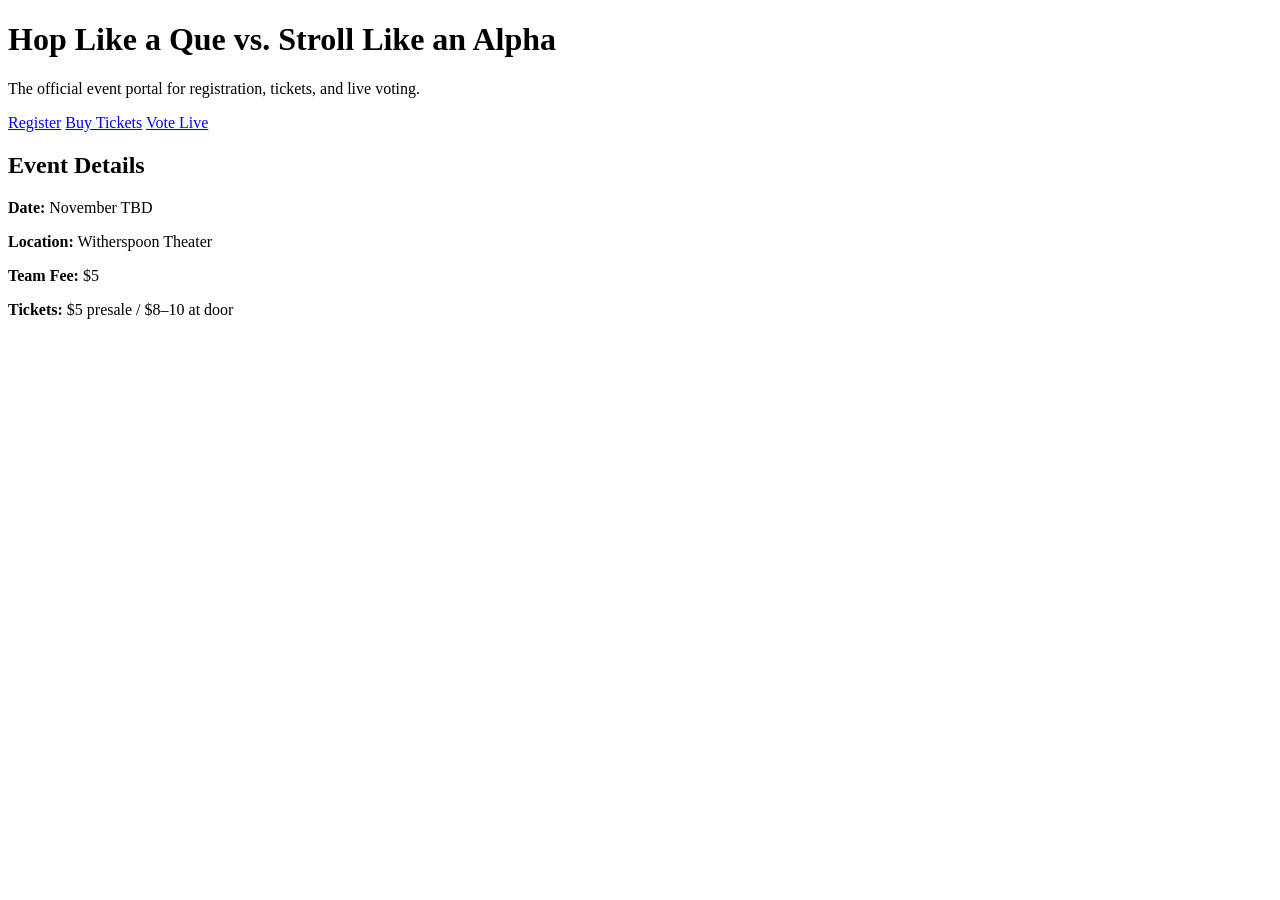
==== hop-vs-stroll-portal/index.html @ fe30f762 "Create index.html" ====
<!DOCTYPE html>
<html lang="en">
<head>
  <meta charset="UTF-8" />
  <meta name="viewport" content="width=device-width, initial-scale=1.0" />
  <title>Hop vs Stroll Portal</title>
  <link rel="stylesheet" href="style.css" />
</head>
<body>
  <header class="hero">
    <h1>Hop Like a Que vs. Stroll Like an Alpha</h1>
    <p>The official event portal for registration, tickets, and live voting.</p>
    <div class="buttons">
      <a href="register.html">Register</a>
      <a href="tickets.html">Buy Tickets</a>
      <a href="vote.html">Vote Live</a>
    </div>
  </header>

  <section class="card">
    <h2>Event Details</h2>
    <p><strong>Date:</strong> November TBD</p>
    <p><strong>Location:</strong> Witherspoon Theater</p>
    <p><strong>Team Fee:</strong> $5</p>
    <p><strong>Tickets:</strong> $5 presale / $8–10 at door</p>
  </section>
</body>
</html>
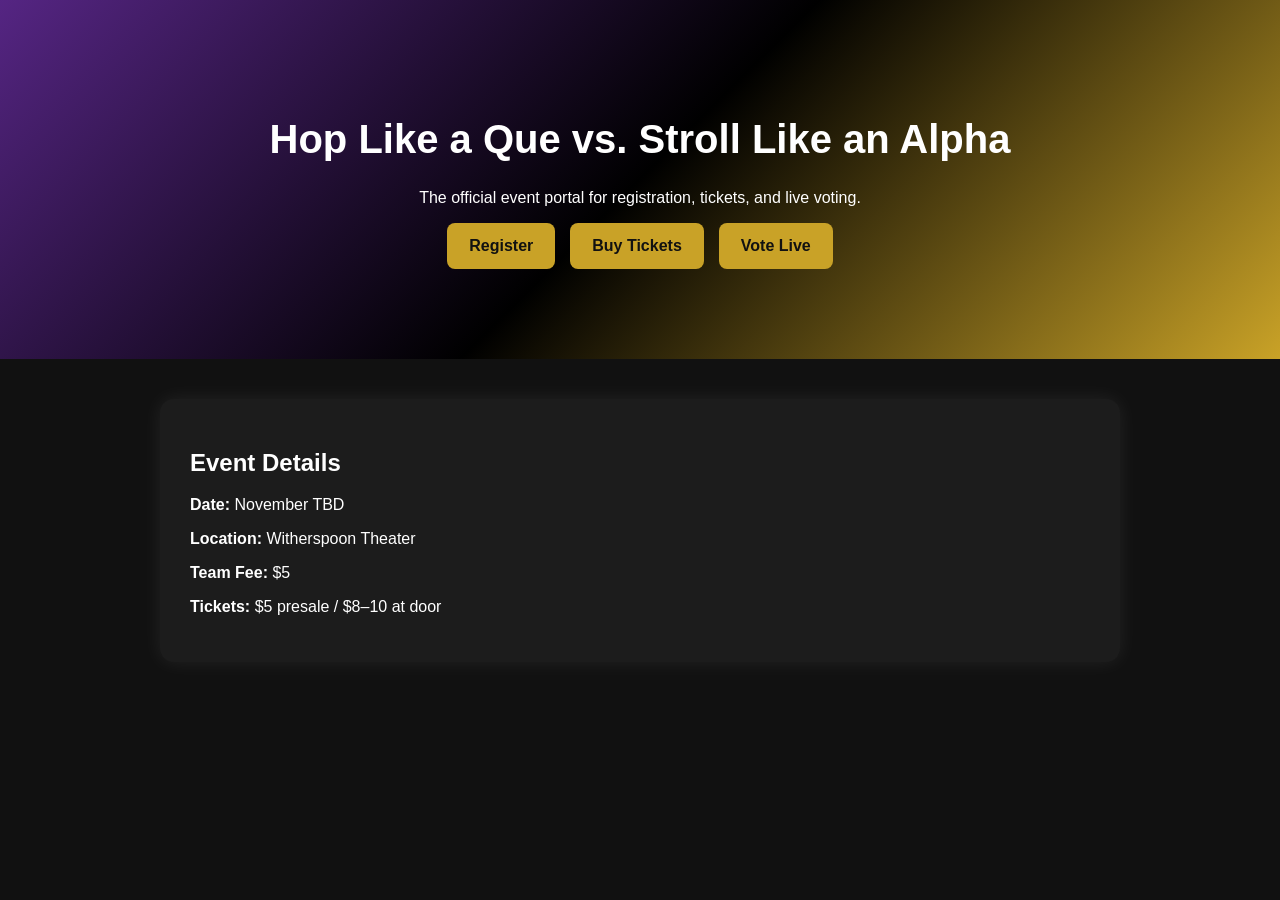
==== commit a496c898: "Update index.html" ====
--- a/hop-vs-stroll-portal/index.html
+++ b/hop-vs-stroll-portal/index.html
@@ -11,9 +11,9 @@
     <h1>Hop Like a Que vs. Stroll Like an Alpha</h1>
     <p>The official event portal for registration, tickets, and live voting.</p>
     <div class="buttons">
-      <a href="register.html">Register</a>
-      <a href="tickets.html">Buy Tickets</a>
-      <a href="vote.html">Vote Live</a>
+      <a href="register.html"><span>Register</span></a>
+      <a href="tickets.html"><span>Buy Tickets</span></a>
+      <a href="vote.html"><span>Vote Live</span></a>
     </div>
   </header>
 
--- a/hop-vs-stroll-portal/style.css
+++ b/hop-vs-stroll-portal/style.css
@@ -0,0 +1,95 @@
+body {
+  margin: 0;
+  font-family: Arial, sans-serif;
+  background: #111;
+  color: white;
+}
+
+.hero {
+  text-align: center;
+  padding: 90px 20px;
+  background: linear-gradient(135deg, #552583, #000, #c9a227);
+}
+
+h1 {
+  font-size: 2.5rem;
+}
+
+.card {
+  max-width: 900px;
+  margin: 40px auto;
+  padding: 30px;
+  background: #1c1c1c;
+  border-radius: 14px;
+  box-shadow: 0 0 20px rgba(255,255,255,0.08);
+}
+
+.buttons {
+  display: flex;
+  flex-wrap: wrap;
+  gap: 15px;
+  justify-content: center;
+}
+
+a, button {
+  background: #c9a227;
+  color: #111;
+  padding: 14px 22px;
+  border-radius: 8px;
+  text-decoration: none;
+  font-weight: bold;
+  border: none;
+  cursor: pointer;
+}
+
+nav {
+  padding: 20px;
+}
+
+.vote-grid {
+  display: grid;
+  grid-template-columns: 1fr 1fr;
+  gap: 15px;
+}
+
+.alpha {
+  background: #c9a227;
+}
+
+.que {
+  background: #552583;
+  color: white;
+}
+
+.bar {
+  display: flex;
+  height: 35px;
+  background: #333;
+  border-radius: 8px;
+  overflow: hidden;
+}
+
+#alphaBar {
+  background: #c9a227;
+  width: 50%;
+}
+
+#queBar {
+  background: #552583;
+  width: 50%;
+}
+
+.note {
+  margin-top: 25px;
+  opacity: 0.8;
+}
+
+@media (max-width: 700px) {
+  .vote-grid {
+    grid-template-columns: 1fr;
+  }
+
+  h1 {
+    font-size: 2rem;
+  }
+}
